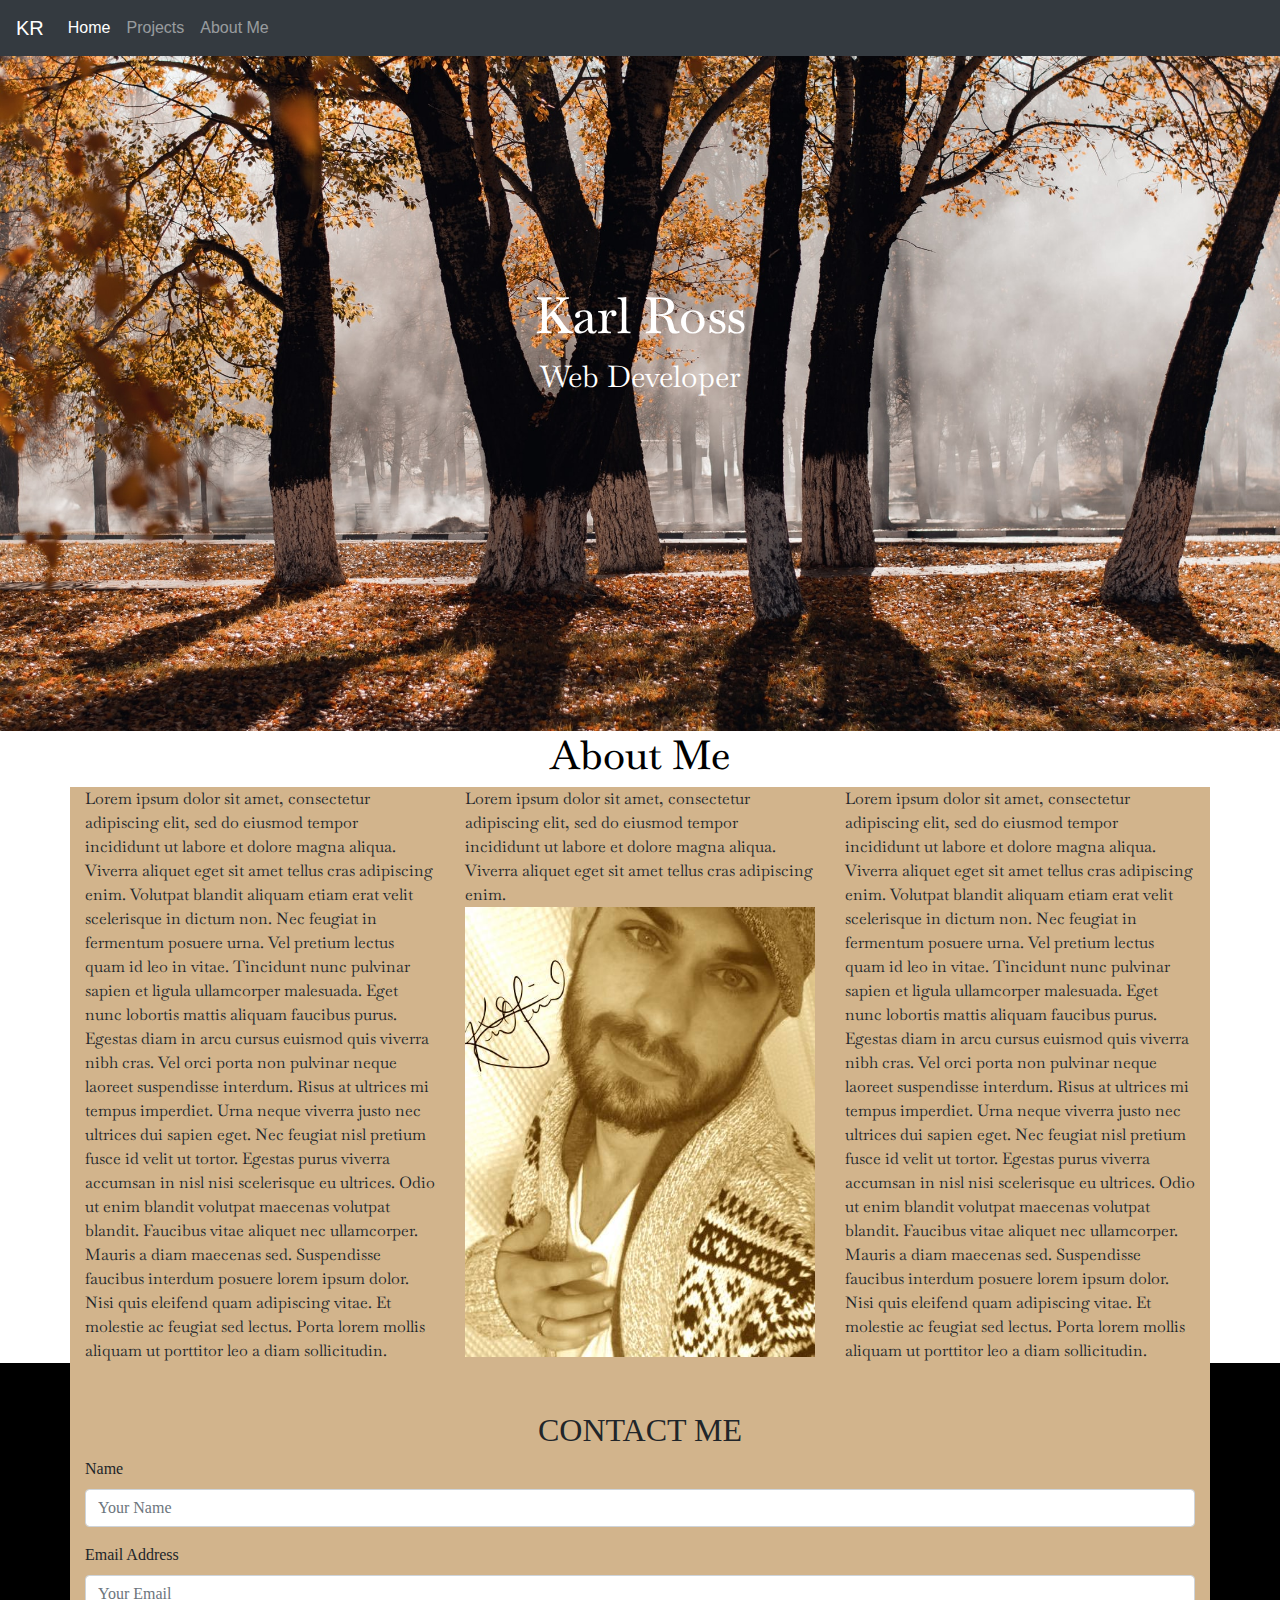
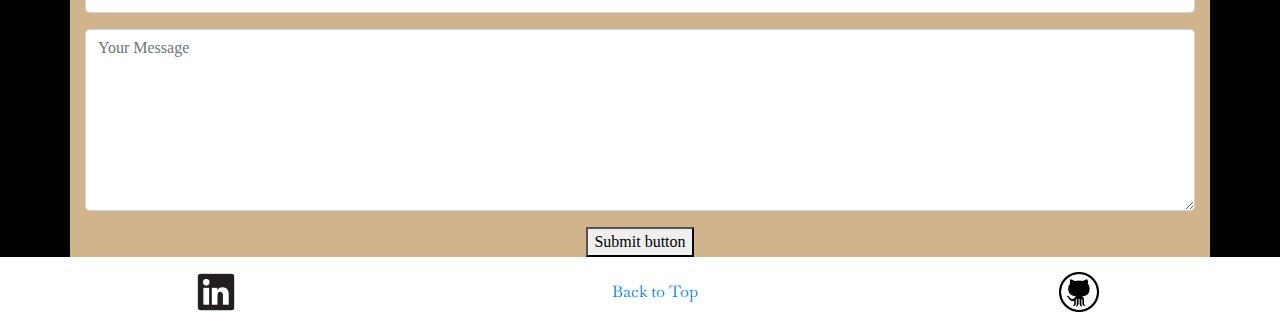
==== index.html @ aded6741 "first commit of Portfolio" ====
<!DOCTYPE html>
<html lang="en">

<head>
    <meta charset="UTF-8">
    <meta name="viewport" content="width=device-width, initial-scale=1.0">
    <meta http-equiv="X-UA-Compatible" content="ie=edge">
    <title>Portfolio Example</title>
    <link rel="stylesheet" href="https://stackpath.bootstrapcdn.com/bootstrap/4.4.1/css/bootstrap.min.css"
        integrity="sha384-Vkoo8x4CGsO3+Hhxv8T/Q5PaXtkKtu6ug5TOeNV6gBiFeWPGFN9MuhOf23Q9Ifjh" crossorigin="anonymous">
    <link href="https://fonts.googleapis.com/css?family=Baskervville&display=swap" rel="stylesheet">
    <link rel="stylesheet" href="css/main.css">
</head>

<body>
    <!--Navbar-->
    <div id="home"></div>
    <nav class="navbar navbar-expand-lg navbar-dark bg-dark">
        <a class="navbar-brand" href="#">KR</a>
        <button class="navbar-toggler" type="button" data-toggle="collapse" data-target="#navbarNav"
            aria-controls="navbarNav" aria-expanded="false" aria-label="Toggle navigation">
            <span class="navbar-toggler-icon"></span>
        </button>
        <div class="collapse navbar-collapse" id="navbarNav">
            <ul class="navbar-nav">
                <li class="nav-item active">
                    <a class="nav-link" href="#home">Home <span class="sr-only">(current)</span></a>
                </li>
                <li class="nav-item">
                    <a class="nav-link" href="#">Projects</a>
                </li>
                <li class="nav-item">
                    <a class="nav-link" href="#">About Me</a>
                </li>
            </ul>
        </div>
    </nav>
    <!--header-->

    <section id="home">
        <div class="wrapper">
                <h1 class="name">Karl Ross</h1>
                <p class="title">Web Developer</p>
        </div>
    </section>

    <!-- Projects-->

    <section id="projects">
        <h1 style="text-align: center; color:black" ;>About Me</h1>
        <div class="container">
            <div class="row">
                <div class="col-4">
                    Lorem ipsum dolor sit amet, consectetur adipiscing elit, sed do eiusmod tempor incididunt ut labore
                    et dolore magna aliqua. Viverra aliquet eget sit amet tellus cras adipiscing enim. Volutpat blandit
                    aliquam etiam erat velit scelerisque in dictum non. Nec feugiat in fermentum posuere urna. Vel
                    pretium lectus quam id leo in vitae. Tincidunt nunc pulvinar sapien et ligula ullamcorper malesuada.
                    Eget nunc lobortis mattis aliquam faucibus purus. Egestas diam in arcu cursus euismod quis viverra
                    nibh cras. Vel orci porta non pulvinar neque laoreet suspendisse interdum. Risus at ultrices mi
                    tempus imperdiet. Urna neque viverra justo nec ultrices dui sapien eget. Nec feugiat nisl pretium
                    fusce id velit ut tortor. Egestas purus viverra accumsan in nisl nisi scelerisque eu ultrices. Odio
                    ut enim blandit volutpat maecenas volutpat blandit. Faucibus vitae aliquet nec ullamcorper. Mauris a
                    diam maecenas sed. Suspendisse faucibus interdum posuere lorem ipsum dolor. Nisi quis eleifend quam
                    adipiscing vitae. Et molestie ac feugiat sed lectus. Porta lorem mollis aliquam ut porttitor leo a
                    diam sollicitudin.
                </div>
                <div class="col-4">
                    Lorem ipsum dolor sit amet, consectetur adipiscing elit, sed do eiusmod tempor incididunt ut labore
                    et dolore magna aliqua. Viverra aliquet eget sit amet tellus cras adipiscing enim.
                    <img class="headshot" src="assets/headshot1.jpg">
                </div>
                <div class="col-4">Lorem ipsum dolor sit amet, consectetur adipiscing elit, sed do eiusmod tempor
                    incididunt ut labore et dolore magna aliqua. Viverra aliquet eget sit amet tellus cras adipiscing
                    enim. Volutpat blandit aliquam etiam erat velit scelerisque in dictum non. Nec feugiat in fermentum
                    posuere urna. Vel pretium lectus quam id leo in vitae. Tincidunt nunc pulvinar sapien et ligula
                    ullamcorper malesuada. Eget nunc lobortis mattis aliquam faucibus purus. Egestas diam in arcu cursus
                    euismod quis viverra nibh cras. Vel orci porta non pulvinar neque laoreet suspendisse interdum.
                    Risus at ultrices mi tempus imperdiet. Urna neque viverra justo nec ultrices dui sapien eget. Nec
                    feugiat nisl pretium fusce id velit ut tortor. Egestas purus viverra accumsan in nisl nisi
                    scelerisque eu ultrices. Odio ut enim blandit volutpat maecenas volutpat blandit. Faucibus vitae
                    aliquet nec ullamcorper. Mauris a diam maecenas sed. Suspendisse faucibus interdum posuere lorem
                    ipsum dolor. Nisi quis eleifend quam adipiscing vitae. Et molestie ac feugiat sed lectus. Porta
                    lorem mollis aliquam ut porttitor leo a diam sollicitudin.

                </div>
            </div>
        </div>
    </section>

    <!--contact form-->

    <section id="contact">
        <div class="container">
            <br>
            <br>
            <h2 class="text-center text-uppercase">Contact Me</h2>
            <div class="row">
                <div class="col-12">
                    <form action="https://formspree.io/karl.gironda@gmail.com" method="POST">
                        <div class="control-group">
                            <div class="form-group">
                                <label>Name</label>
                                <input type="text" class="form-control" placeholder="Your Name" id="name" required
                                    data-validation-required-message="Please enter your name" name="name">
                                <p class="help-block text-danger"></p>
                            </div>
                        </div>
                        <div class="control-group">
                            <div class="form-group">
                                <label>Email Address</label>
                                <input type="email" class="form-control" placeholder="Your Email" id="email" required
                                    data-validation-required-message="Please enter your email" name="_replyto">
                                <p class="help-block text-danger"></p>
                            </div>
                        </div>
                        <div class="control-group">
                            <div class="form-group">
                                <textarea class="form-control" rows="7" placeholder="Your Message" id="message" required
                                    data-validation-required-message="Please leave a message" name="message"></textarea>
                                <p class="help-block text-danger"></p>
                            </div>
                        </div>
                        <div class="text-center">
                            <div id="success"></div>
                            <button type="submit" class="sumbit-button">
                                <i class="fa fa-paper-plane-o" aria-hidden="true"></i>
                                Submit button
                            </button>
                        </div>
                    </form>
                </div>
            </div>
        </div>
    </section>





    <script src="https://code.jquery.com/jquery-3.4.1.slim.min.js"
        integrity="sha384-J6qa4849blE2+poT4WnyKhv5vZF5SrPo0iEjwBvKU7imGFAV0wwj1yYfoRSJoZ+n"
        crossorigin="anonymous"></script>
    <script src="https://cdn.jsdelivr.net/npm/popper.js@1.16.0/dist/umd/popper.min.js"
        integrity="sha384-Q6E9RHvbIyZFJoft+2mJbHaEWldlvI9IOYy5n3zV9zzTtmI3UksdQRVvoxMfooAo"
        crossorigin="anonymous"></script>
    <script src="https://stackpath.bootstrapcdn.com/bootstrap/4.4.1/js/bootstrap.min.js"
        integrity="sha384-wfSDF2E50Y2D1uUdj0O3uMBJnjuUD4Ih7YwaYd1iqfktj0Uod8GCExl3Og8ifwB6"
        crossorigin="anonymous"></script>
</body>
<footer>
    <div class="footer">
        <a href="linkedin.com"><img src="assets/linkedin.png" height="70px" width="70px"></a>
        <a href="#home" color="black"> Back to Top</a>
        <a href="github.com"><img src="assets/github-icon-logo-png-transparent.png" height="40px" width="40px"></a>
    </div>
</footer>

</html>
---- css/main.css ----
@import "about.css";
@import "body.css";
@import "contact.css";
@import "footer.css";
@import "header.css";
@import "navbar.css";
@import "projects.css";
@import "variables.css";
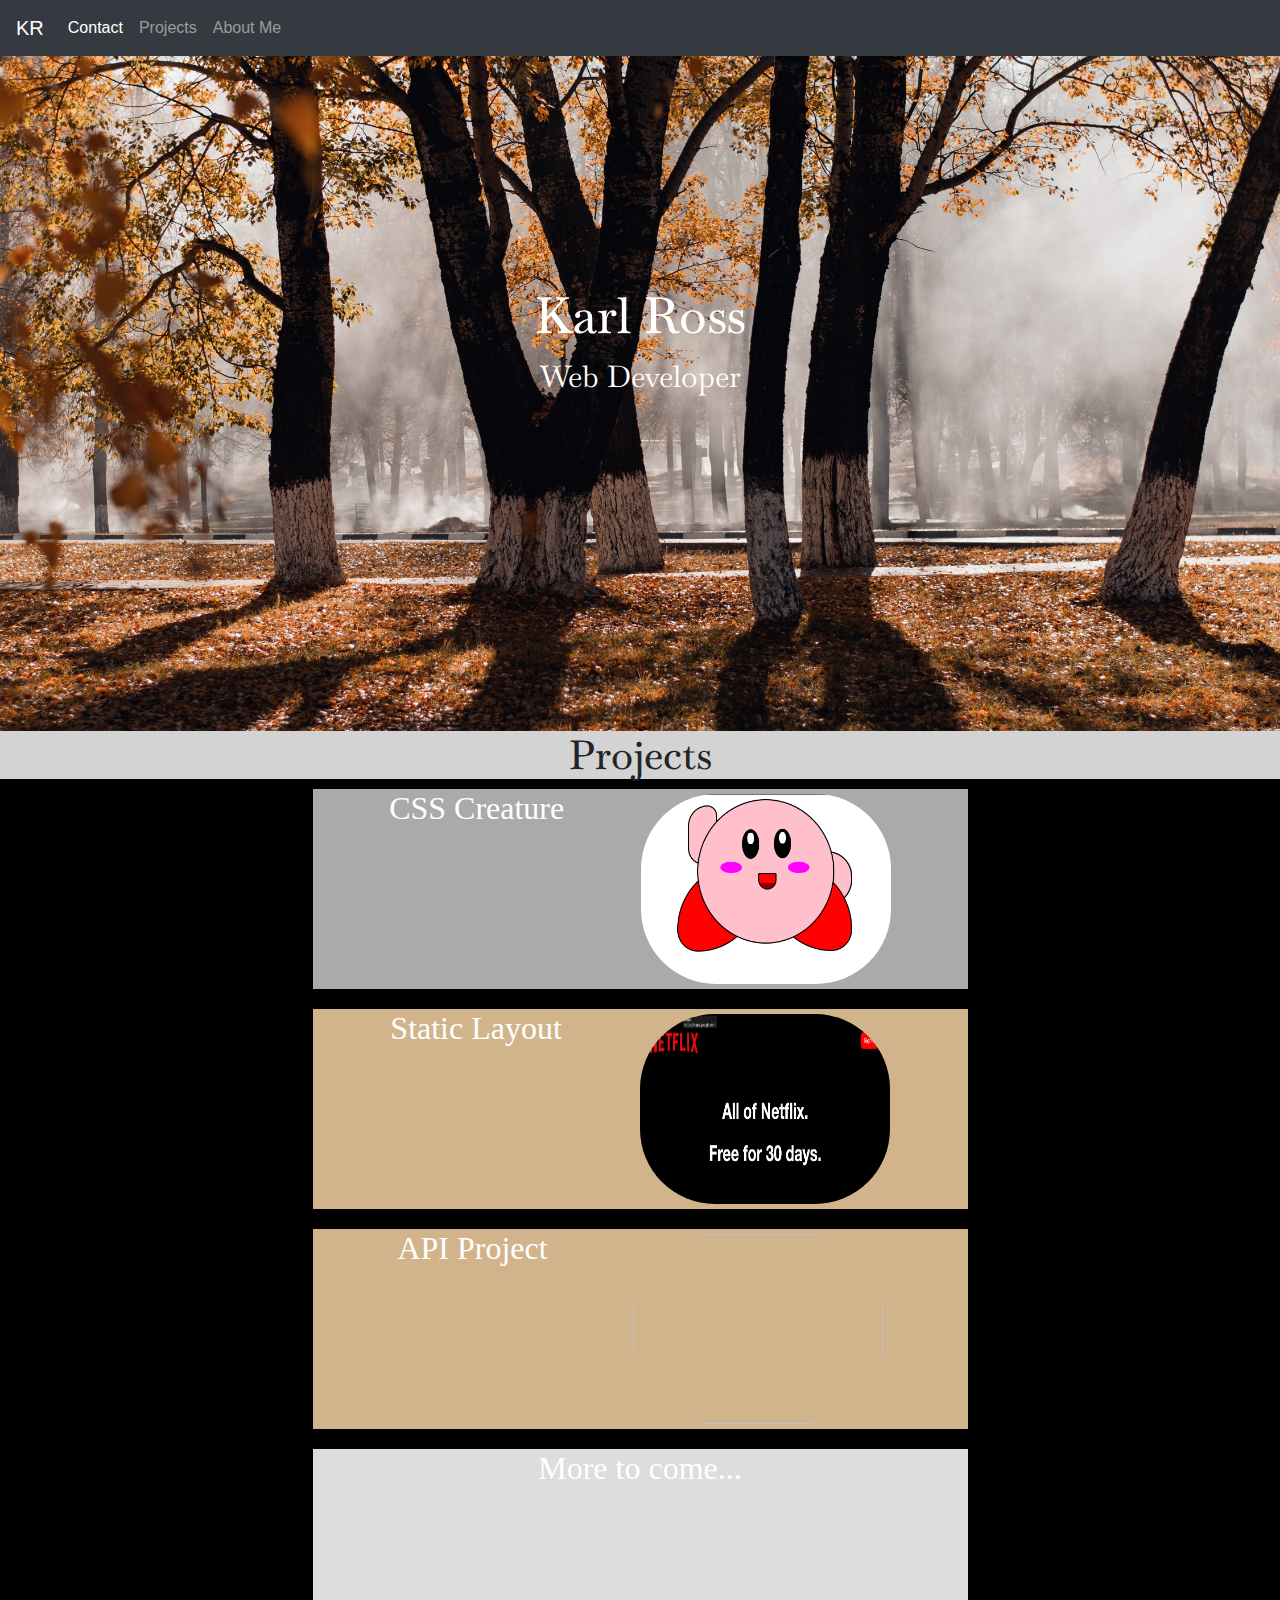
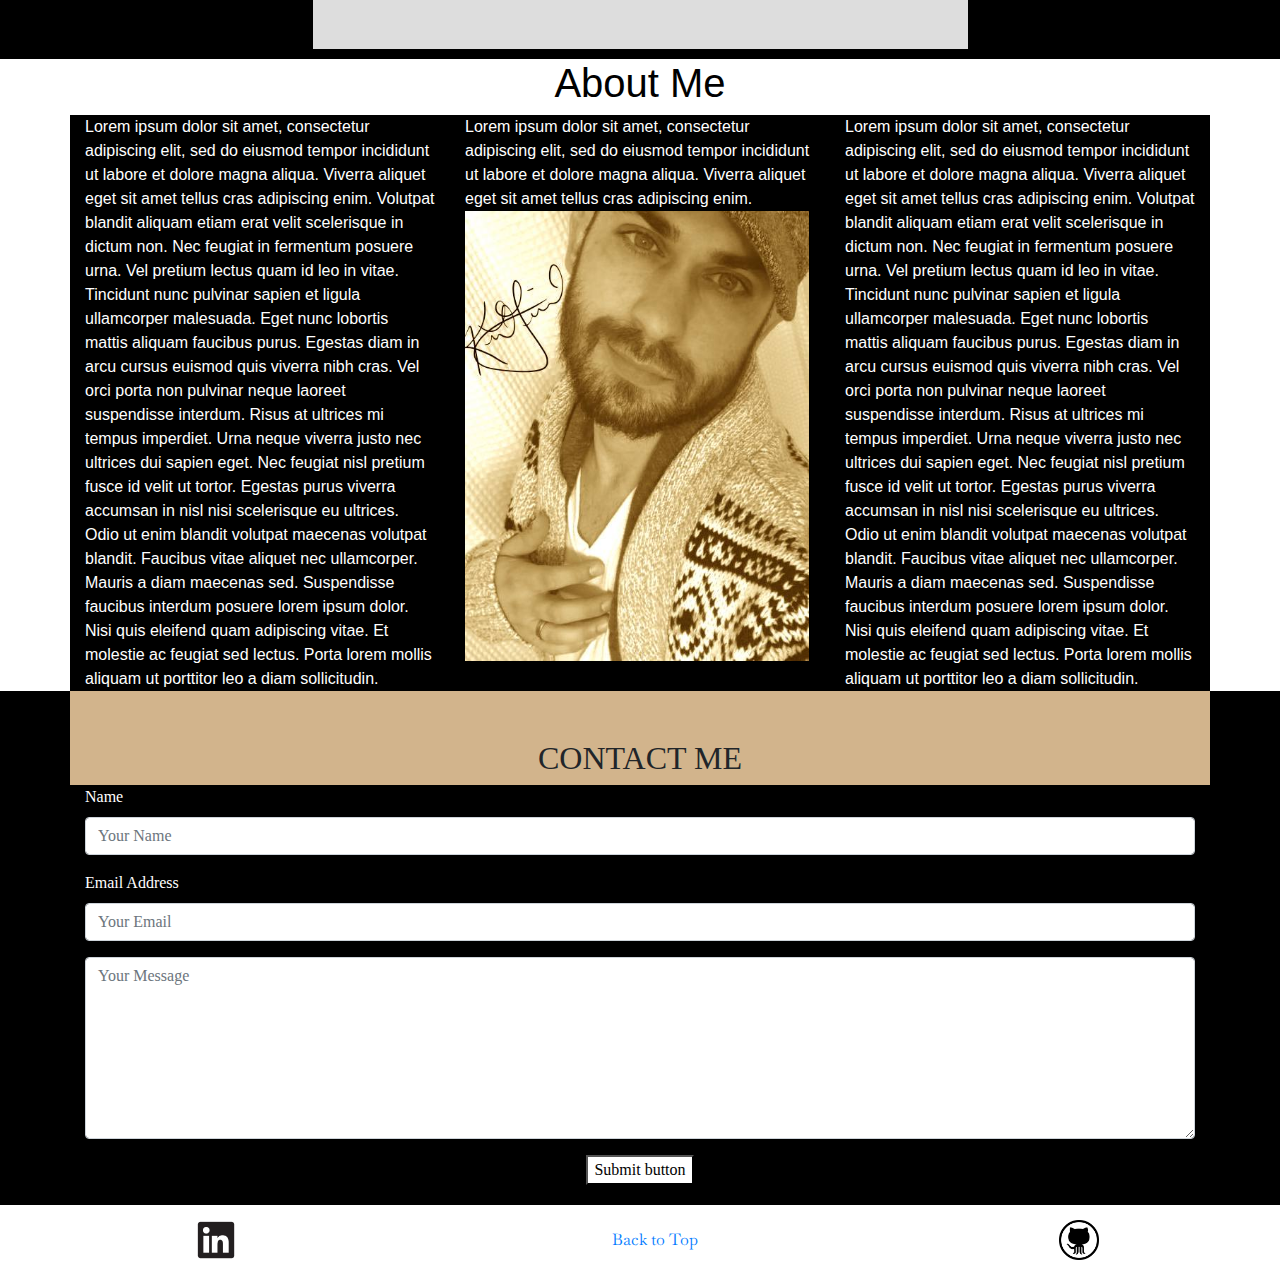
==== commit 8a2f15cb: "second update of final portfolio for gold badge 12-18-19" ====
--- a/index.html
+++ b/index.html
@@ -5,7 +5,7 @@
     <meta charset="UTF-8">
     <meta name="viewport" content="width=device-width, initial-scale=1.0">
     <meta http-equiv="X-UA-Compatible" content="ie=edge">
-    <title>Portfolio Example</title>
+    <title>Portfolio</title>
     <link rel="stylesheet" href="https://stackpath.bootstrapcdn.com/bootstrap/4.4.1/css/bootstrap.min.css"
         integrity="sha384-Vkoo8x4CGsO3+Hhxv8T/Q5PaXtkKtu6ug5TOeNV6gBiFeWPGFN9MuhOf23Q9Ifjh" crossorigin="anonymous">
     <link href="https://fonts.googleapis.com/css?family=Baskervville&display=swap" rel="stylesheet">
@@ -24,13 +24,13 @@
         <div class="collapse navbar-collapse" id="navbarNav">
             <ul class="navbar-nav">
                 <li class="nav-item active">
-                    <a class="nav-link" href="#home">Home <span class="sr-only">(current)</span></a>
+                    <a class="nav-link" href="#contact">Contact <span class="sr-only">(current)</span></a>
                 </li>
                 <li class="nav-item">
-                    <a class="nav-link" href="#">Projects</a>
+                    <a class="nav-link" href="#projects">Projects</a>
                 </li>
                 <li class="nav-item">
-                    <a class="nav-link" href="#">About Me</a>
+                    <a class="nav-link" href="#aboutMe">About Me</a>
                 </li>
             </ul>
         </div>
@@ -43,10 +43,37 @@
                 <p class="title">Web Developer</p>
         </div>
     </section>
+    <h1 class="acc" id="projects">Projects</h1>
+    <section>
+        <div class="row">
+            <h1 id="Projects"></h1>
+            <div class="column" style="background-color:#aaa;">
+              <h2>CSS Creature</h2>
+              <a href="https://codepen.io/KarlRoss/full/QWwWaer" target="_blank"><img class="kirby" src="assets/kirbycss.png">
+                </a> 
+            </div>
+            <div class="column" style="background-color:tan">
+              <h2>Static Layout</h2>
+              <a href="https://karlthecreator.github.io/staticlayout/" target="_blank"><img class="static" src="assets/netflixscreen.png">
+            </a>
+            </div>
+          </div>
+          
+          <div class="row">
+            <div class="column" style="background-color:tan;">
+              <h2>API Project</h2>
+              <a href="https://krg-edamam-api-recipe-search.firebaseapp.com/" target="_blank"><img class="API" src="assets/screenshotAPI.png">
+                </a>
+            </div>
+            <div class="column" style="background-color:#ddd;">
+              <h2>More to come...</h2>
+            </div>
+          </div>
+    </section>
 
     <!-- Projects-->
 
-    <section id="projects">
+    <section id="aboutMe">
         <h1 style="text-align: center; color:black" ;>About Me</h1>
         <div class="container">
             <div class="row">
@@ -122,7 +149,7 @@
                         </div>
                         <div class="text-center">
                             <div id="success"></div>
-                            <button type="submit" class="sumbit-button">
+                            <button type="submit" class="submit-button">
                                 <i class="fa fa-paper-plane-o" aria-hidden="true"></i>
                                 Submit button
                             </button>
@@ -149,9 +176,9 @@
 </body>
 <footer>
     <div class="footer">
-        <a href="linkedin.com"><img src="assets/linkedin.png" height="70px" width="70px"></a>
+        <a href="https://www.linkedin.com/in/karl-gironda-64a6974a/" target="_blank"><img src="assets/linkedin.png" height="70px" width="70px"></a>
         <a href="#home" color="black"> Back to Top</a>
-        <a href="github.com"><img src="assets/github-icon-logo-png-transparent.png" height="40px" width="40px"></a>
+        <a href="https://github.com/Karlthecreator" target="_blank"><img src="assets/github-icon-logo-png-transparent.png" height="40px" width="40px"></a>
     </div>
 </footer>
 
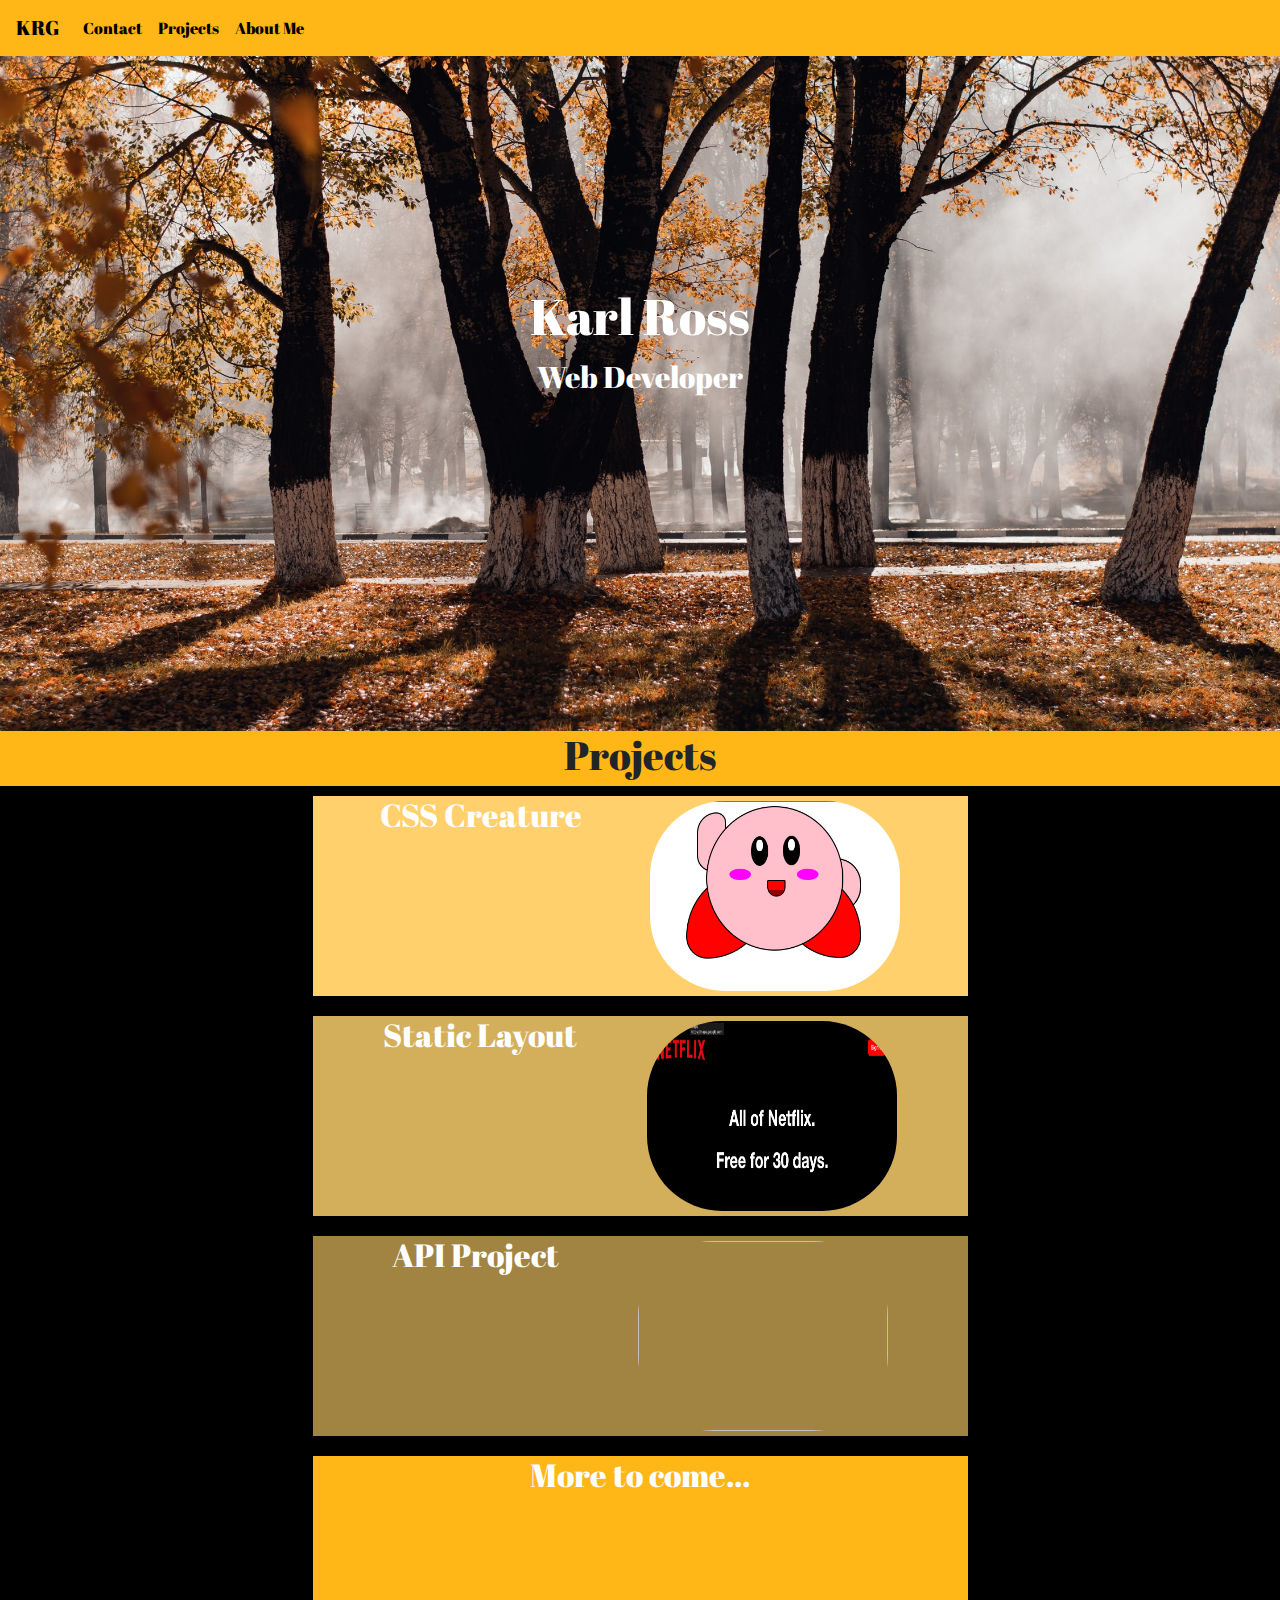
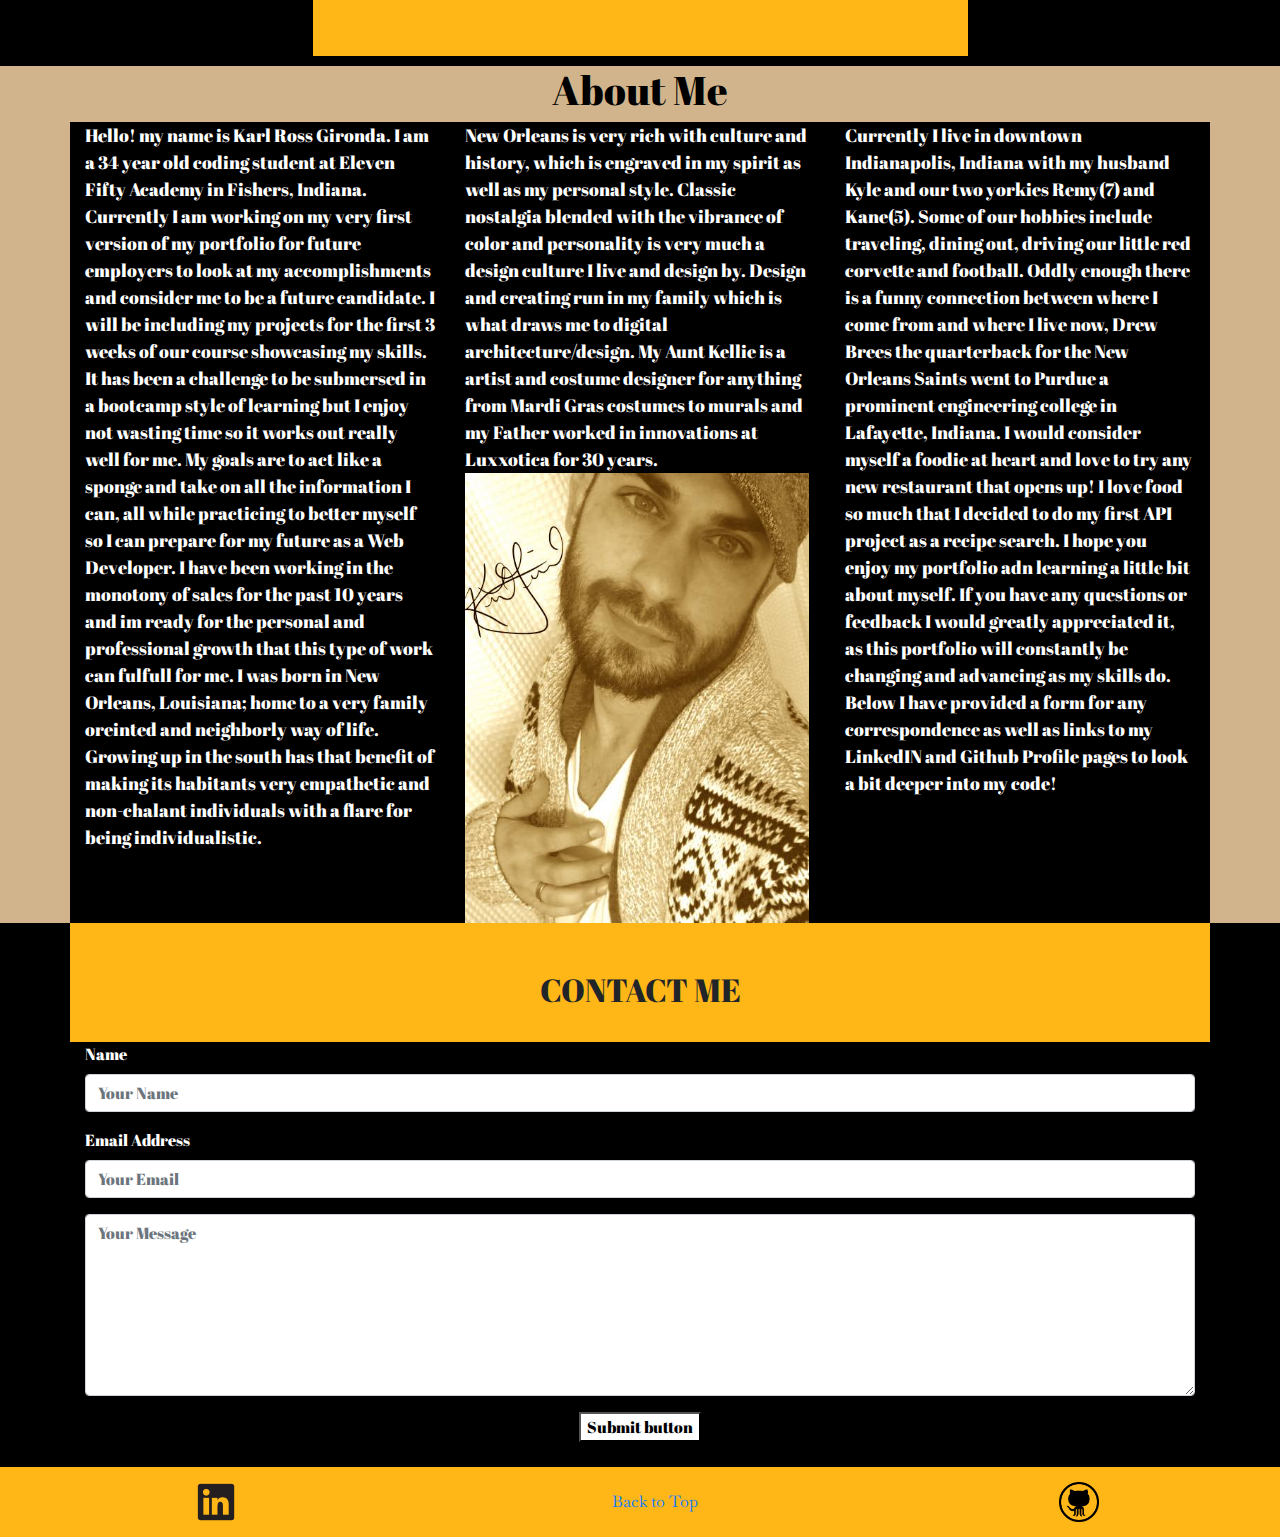
==== commit 78a77baa: "last portfolio submission before due 12-18-19" ====
--- a/index.html
+++ b/index.html
@@ -9,14 +9,15 @@
     <link rel="stylesheet" href="https://stackpath.bootstrapcdn.com/bootstrap/4.4.1/css/bootstrap.min.css"
         integrity="sha384-Vkoo8x4CGsO3+Hhxv8T/Q5PaXtkKtu6ug5TOeNV6gBiFeWPGFN9MuhOf23Q9Ifjh" crossorigin="anonymous">
     <link href="https://fonts.googleapis.com/css?family=Baskervville&display=swap" rel="stylesheet">
+    <link href="https://fonts.googleapis.com/css?family=Abril+Fatface&display=swap" rel="stylesheet">
     <link rel="stylesheet" href="css/main.css">
 </head>
 
 <body>
     <!--Navbar-->
-    <div id="home"></div>
-    <nav class="navbar navbar-expand-lg navbar-dark bg-dark">
-        <a class="navbar-brand" href="#">KR</a>
+    <div id="home">
+    <nav class="navbar navbar-expand-lg">
+        <a class="navbar-brand" href="#">KRG</a>
         <button class="navbar-toggler" type="button" data-toggle="collapse" data-target="#navbarNav"
             aria-controls="navbarNav" aria-expanded="false" aria-label="Toggle navigation">
             <span class="navbar-toggler-icon"></span>
@@ -34,6 +35,7 @@
                 </li>
             </ul>
         </div>
+    </div>
     </nav>
     <!--header-->
 
@@ -43,16 +45,17 @@
                 <p class="title">Web Developer</p>
         </div>
     </section>
+    <!--projects-->
     <h1 class="acc" id="projects">Projects</h1>
     <section>
         <div class="row">
             <h1 id="Projects"></h1>
-            <div class="column" style="background-color:#aaa;">
+            <div class="column" style="background-color:#ffd06b">
               <h2>CSS Creature</h2>
               <a href="https://codepen.io/KarlRoss/full/QWwWaer" target="_blank"><img class="kirby" src="assets/kirbycss.png">
                 </a> 
             </div>
-            <div class="column" style="background-color:tan">
+            <div class="column" style="background-color:#d4af5b">
               <h2>Static Layout</h2>
               <a href="https://karlthecreator.github.io/staticlayout/" target="_blank"><img class="static" src="assets/netflixscreen.png">
             </a>
@@ -60,54 +63,38 @@
           </div>
           
           <div class="row">
-            <div class="column" style="background-color:tan;">
+            <div class="column" style="background-color:#a18442;">
               <h2>API Project</h2>
               <a href="https://krg-edamam-api-recipe-search.firebaseapp.com/" target="_blank"><img class="API" src="assets/screenshotAPI.png">
                 </a>
             </div>
-            <div class="column" style="background-color:#ddd;">
+            <div class="column" style="background-color:#ffb617;">
               <h2>More to come...</h2>
             </div>
           </div>
     </section>
 
-    <!-- Projects-->
+    <!-- About me-->
 
     <section id="aboutMe">
         <h1 style="text-align: center; color:black" ;>About Me</h1>
         <div class="container">
             <div class="row">
                 <div class="col-4">
-                    Lorem ipsum dolor sit amet, consectetur adipiscing elit, sed do eiusmod tempor incididunt ut labore
-                    et dolore magna aliqua. Viverra aliquet eget sit amet tellus cras adipiscing enim. Volutpat blandit
-                    aliquam etiam erat velit scelerisque in dictum non. Nec feugiat in fermentum posuere urna. Vel
-                    pretium lectus quam id leo in vitae. Tincidunt nunc pulvinar sapien et ligula ullamcorper malesuada.
-                    Eget nunc lobortis mattis aliquam faucibus purus. Egestas diam in arcu cursus euismod quis viverra
-                    nibh cras. Vel orci porta non pulvinar neque laoreet suspendisse interdum. Risus at ultrices mi
-                    tempus imperdiet. Urna neque viverra justo nec ultrices dui sapien eget. Nec feugiat nisl pretium
-                    fusce id velit ut tortor. Egestas purus viverra accumsan in nisl nisi scelerisque eu ultrices. Odio
-                    ut enim blandit volutpat maecenas volutpat blandit. Faucibus vitae aliquet nec ullamcorper. Mauris a
-                    diam maecenas sed. Suspendisse faucibus interdum posuere lorem ipsum dolor. Nisi quis eleifend quam
-                    adipiscing vitae. Et molestie ac feugiat sed lectus. Porta lorem mollis aliquam ut porttitor leo a
-                    diam sollicitudin.
+                    Hello! my name is Karl Ross Gironda. I am a 34 year old coding student at Eleven Fifty Academy in Fishers, Indiana. Currently I am working on my very first version of my portfolio for future employers to look at my accomplishments and consider me to be a future candidate. 
+                    I will be including my projects for the first 3 weeks of our course showcasing my skills.    It has been a challenge to be submersed in a bootcamp style of learning but I enjoy not wasting time so it works out really well for me. My goals are to act like a sponge and take on all the information I can, 
+                    all while practicing to better myself so I can prepare for my future as a Web Developer. I have been working in the monotony of sales for the past 10 years and im ready for the personal and professional growth that this type of work can fulfull for me.
+                    I was born in New Orleans, Louisiana; home to a very family oreinted and neighborly way of life. Growing up in the south has that benefit of making its habitants very empathetic and non-chalant individuals with a flare for being individualistic.
+                     
+                     
                 </div>
                 <div class="col-4">
-                    Lorem ipsum dolor sit amet, consectetur adipiscing elit, sed do eiusmod tempor incididunt ut labore
-                    et dolore magna aliqua. Viverra aliquet eget sit amet tellus cras adipiscing enim.
+                    New Orleans is very rich with culture and history, which is engraved in my spirit as well as my personal style. Classic nostalgia blended with the vibrance of color and personality is very much a design culture I live and design by. Design and creating run in my family which is what draws me to digital architecture/design. My Aunt Kellie is a artist and costume designer for anything from Mardi Gras costumes to murals and my Father worked in innovations at Luxxotica for 30 years.
                     <img class="headshot" src="assets/headshot1.jpg">
                 </div>
-                <div class="col-4">Lorem ipsum dolor sit amet, consectetur adipiscing elit, sed do eiusmod tempor
-                    incididunt ut labore et dolore magna aliqua. Viverra aliquet eget sit amet tellus cras adipiscing
-                    enim. Volutpat blandit aliquam etiam erat velit scelerisque in dictum non. Nec feugiat in fermentum
-                    posuere urna. Vel pretium lectus quam id leo in vitae. Tincidunt nunc pulvinar sapien et ligula
-                    ullamcorper malesuada. Eget nunc lobortis mattis aliquam faucibus purus. Egestas diam in arcu cursus
-                    euismod quis viverra nibh cras. Vel orci porta non pulvinar neque laoreet suspendisse interdum.
-                    Risus at ultrices mi tempus imperdiet. Urna neque viverra justo nec ultrices dui sapien eget. Nec
-                    feugiat nisl pretium fusce id velit ut tortor. Egestas purus viverra accumsan in nisl nisi
-                    scelerisque eu ultrices. Odio ut enim blandit volutpat maecenas volutpat blandit. Faucibus vitae
-                    aliquet nec ullamcorper. Mauris a diam maecenas sed. Suspendisse faucibus interdum posuere lorem
-                    ipsum dolor. Nisi quis eleifend quam adipiscing vitae. Et molestie ac feugiat sed lectus. Porta
-                    lorem mollis aliquam ut porttitor leo a diam sollicitudin.
+                <div class="col-4">Currently I live in downtown Indianapolis, Indiana with my husband Kyle and our two yorkies Remy(7) and Kane(5). Some of our hobbies include traveling, dining out, driving our little red corvette and football. Oddly enough there is a funny connection between where I come from and where I live now, Drew Brees the quarterback for the New Orleans Saints went to Purdue a prominent engineering college in Lafayette, Indiana.
+                    I would consider myself a foodie at heart and love to try any new restaurant that opens up! I love food so much that I decided to do my first API project as a recipe search. I hope you enjoy my portfolio adn learning a little bit about myself. If you have any questions or feedback I would greatly appreciated it, as this portfolio will constantly be changing and advancing as my skills do.
+                    Below I have provided a form for any correspondence as well as links to my LinkedIN and Github Profile pages to look a bit deeper into my code!
 
                 </div>
             </div>
